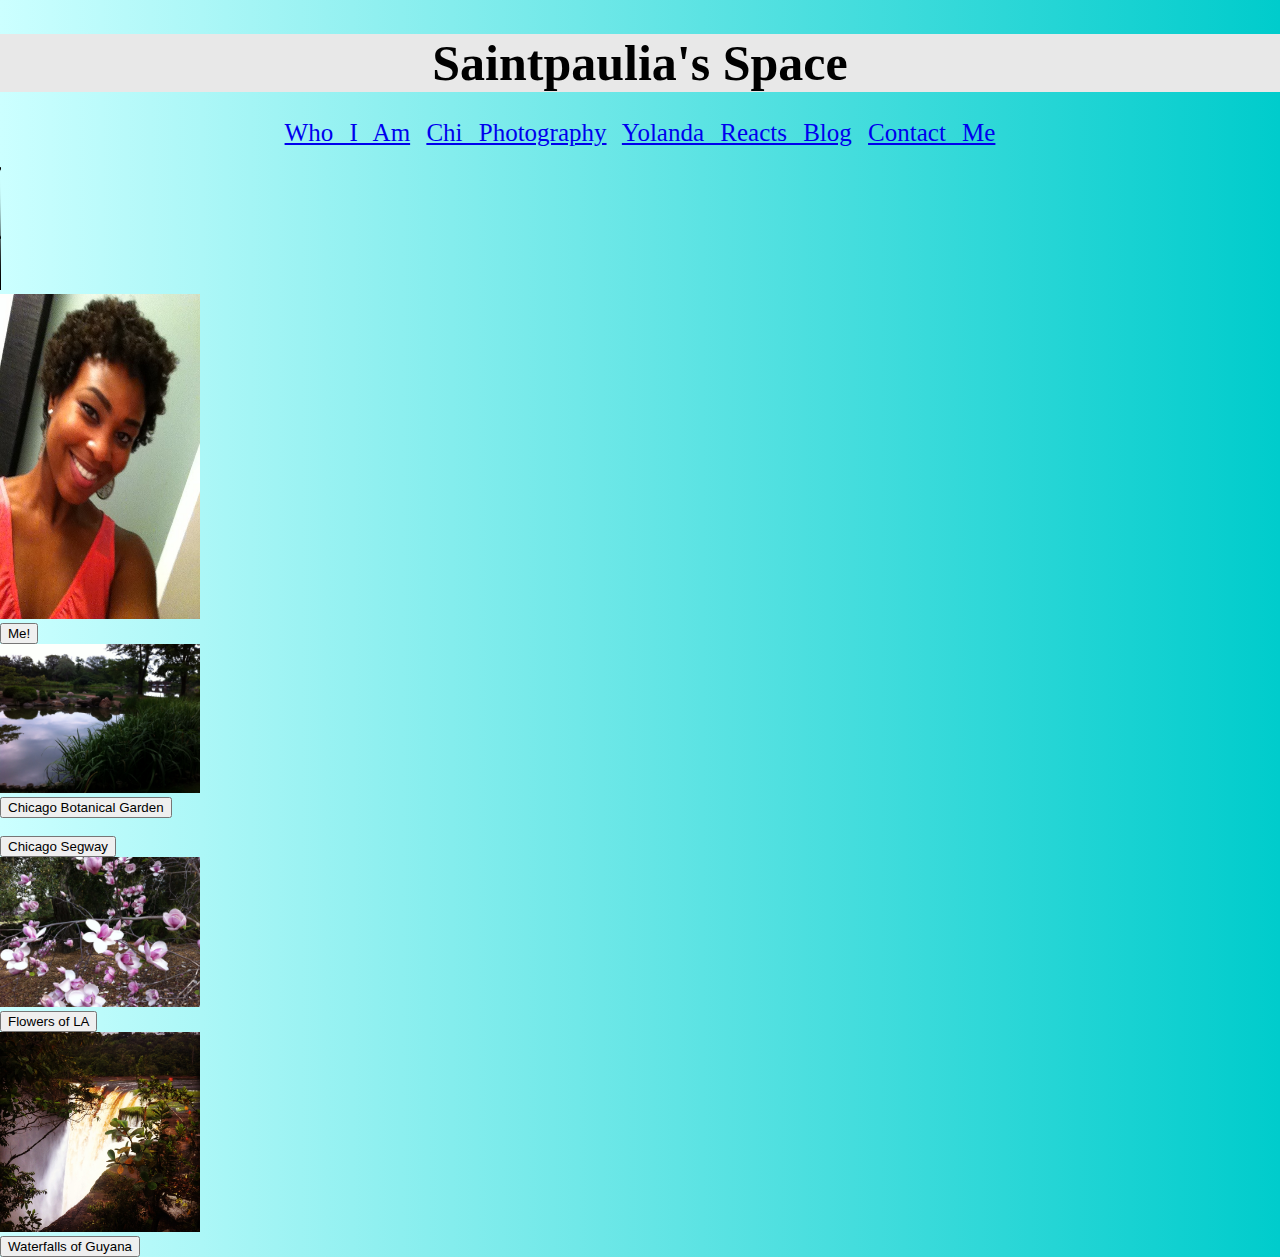
==== index.html @ 1531b591 "update" ====
<!DOCTYPE html>
<html>
<head>
	<title>Saintpaulia</title>
	<link rel="stylesheet" type="text/css" href="styles.css">
</head>

<body>
	<header class="container">
		<h1 class="logo">
			<a ref="index.html">Saintpaulia's Space</a>
		</h1>
	</header>
	<nav class="nav">
		<a href="#">Who I Am</a>
		<a href="#">Chi Photography</a>
		<a href="#">Yolanda Reacts Blog</a>
		<a href="#">Contact Me</a>
	</nav>

	<video controls poster="bikeride.png">
		<source src="assets/video/bikeride.m4v" width="200px" height="200px">
	</video>

	<div class="container-images">
		<div class="column-left">
			<img src="images/me.jpg" width="200px" height="325px" alt="this is me">
			<br />
			<button>Me!</button>
		</div>
		
		<div class="column-right">
			<img src="images/botanicalgarden.jpg" width="200px" alt="this is garden">
			<br />
			<button>Chicago Botanical Garden</button>
		</div>
			
		<div class="column-center"
			<img src="images/segway.jpg" width="200px" alt="this is segway">
			<br />
			<button>Chicago Segway</button>
		</div>

		<div class="column-right">
			<img src="images/flowers.jpg" width="200px" alt="this is flowers">
			<br />
			<button>Flowers of LA</button>
		</div>
		<div class="column-right">
			<img src="images/waterfall.jpg" width="200px" alt="this is the waterfall">
			<br />
			<button>Waterfalls of Guyana</button>
		</div>
	</div>

<body>

</body>
</html>
---- styles.css ----
body {
	background:-webkit-linear-gradient(180deg,#00CCCC, #CCFFFF);
	margin: 0 auto;
	font-style: Papyrus;
}

.logo {
	 
	font-size: 50px;
	text-align: center;
	background-color: #E8E8E8;
	background-size: 20px;
	border-spacing: 20px;
}

.nav {
	text-align: center;
	font-family: Papyrus;
	font-size: 25px;
	word-spacing: 10px;
	line-height: 15px; 
	letter-spacing: 0px; 
}
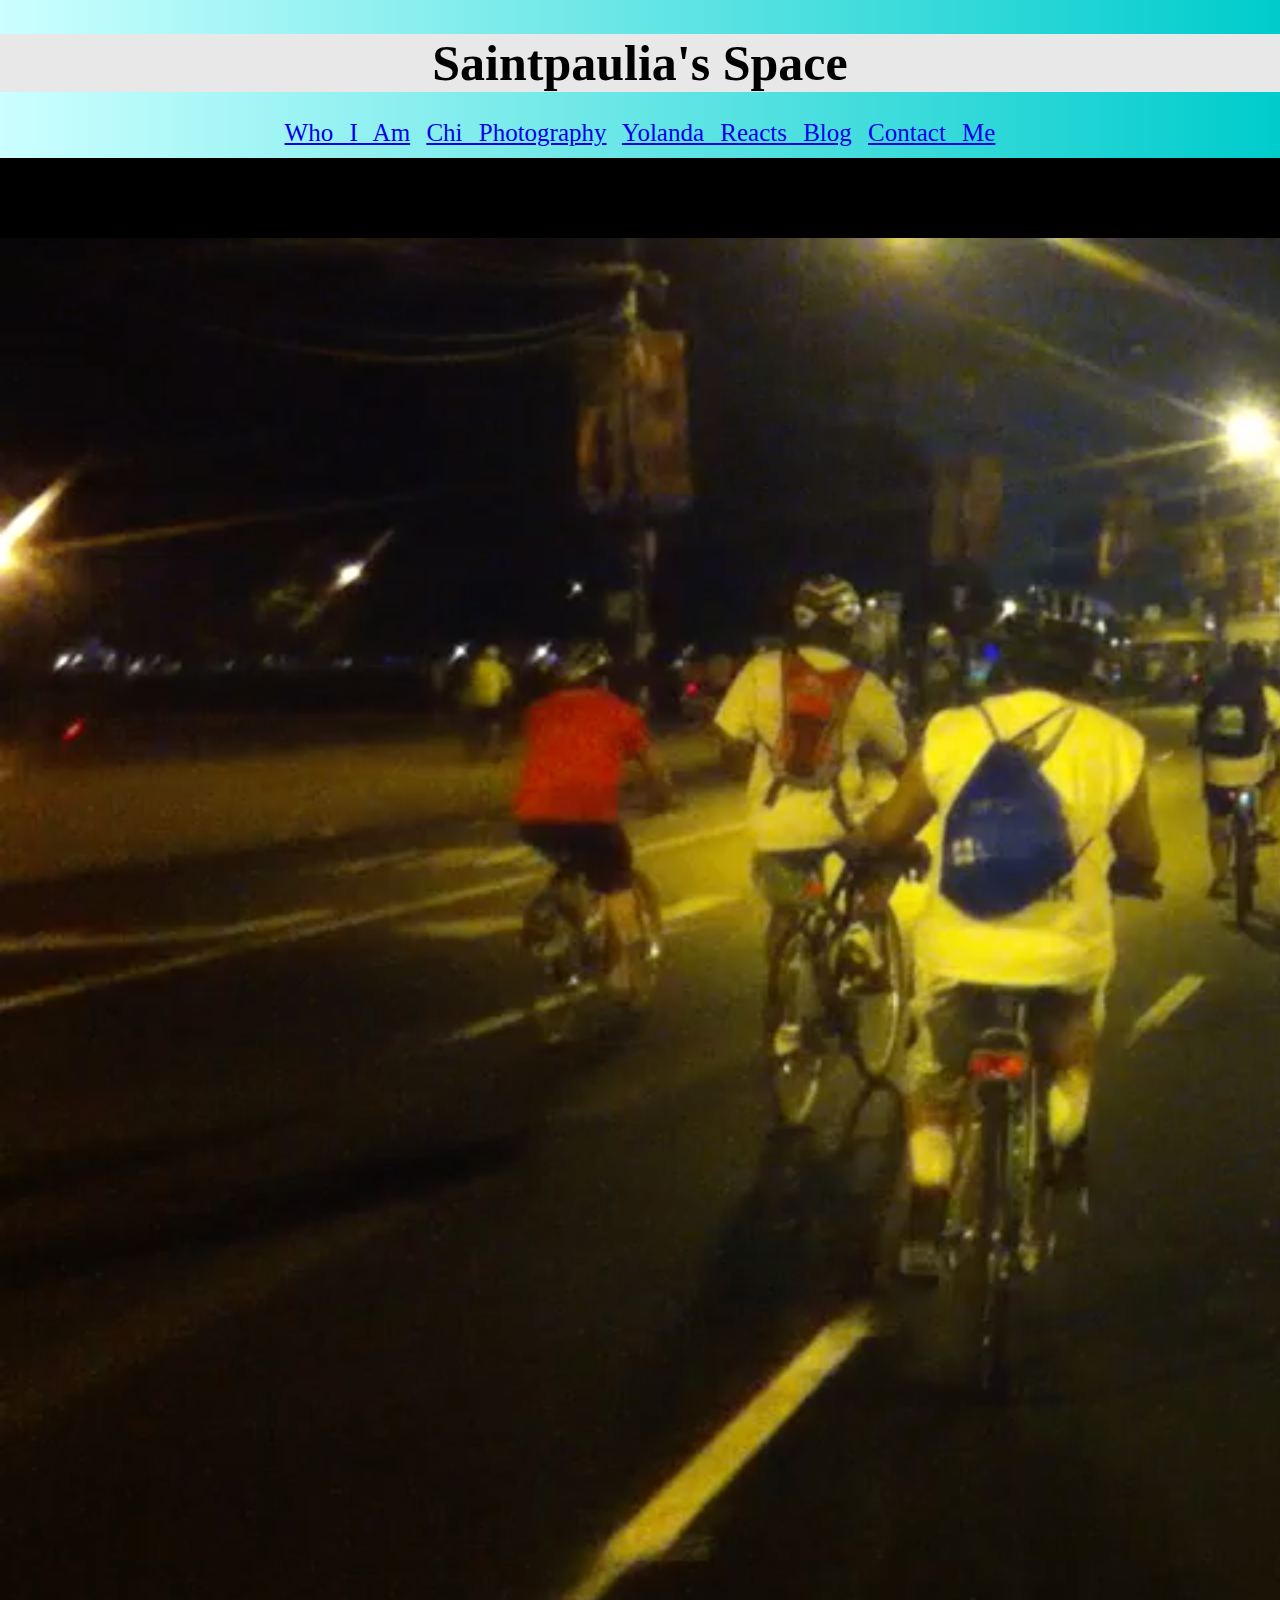
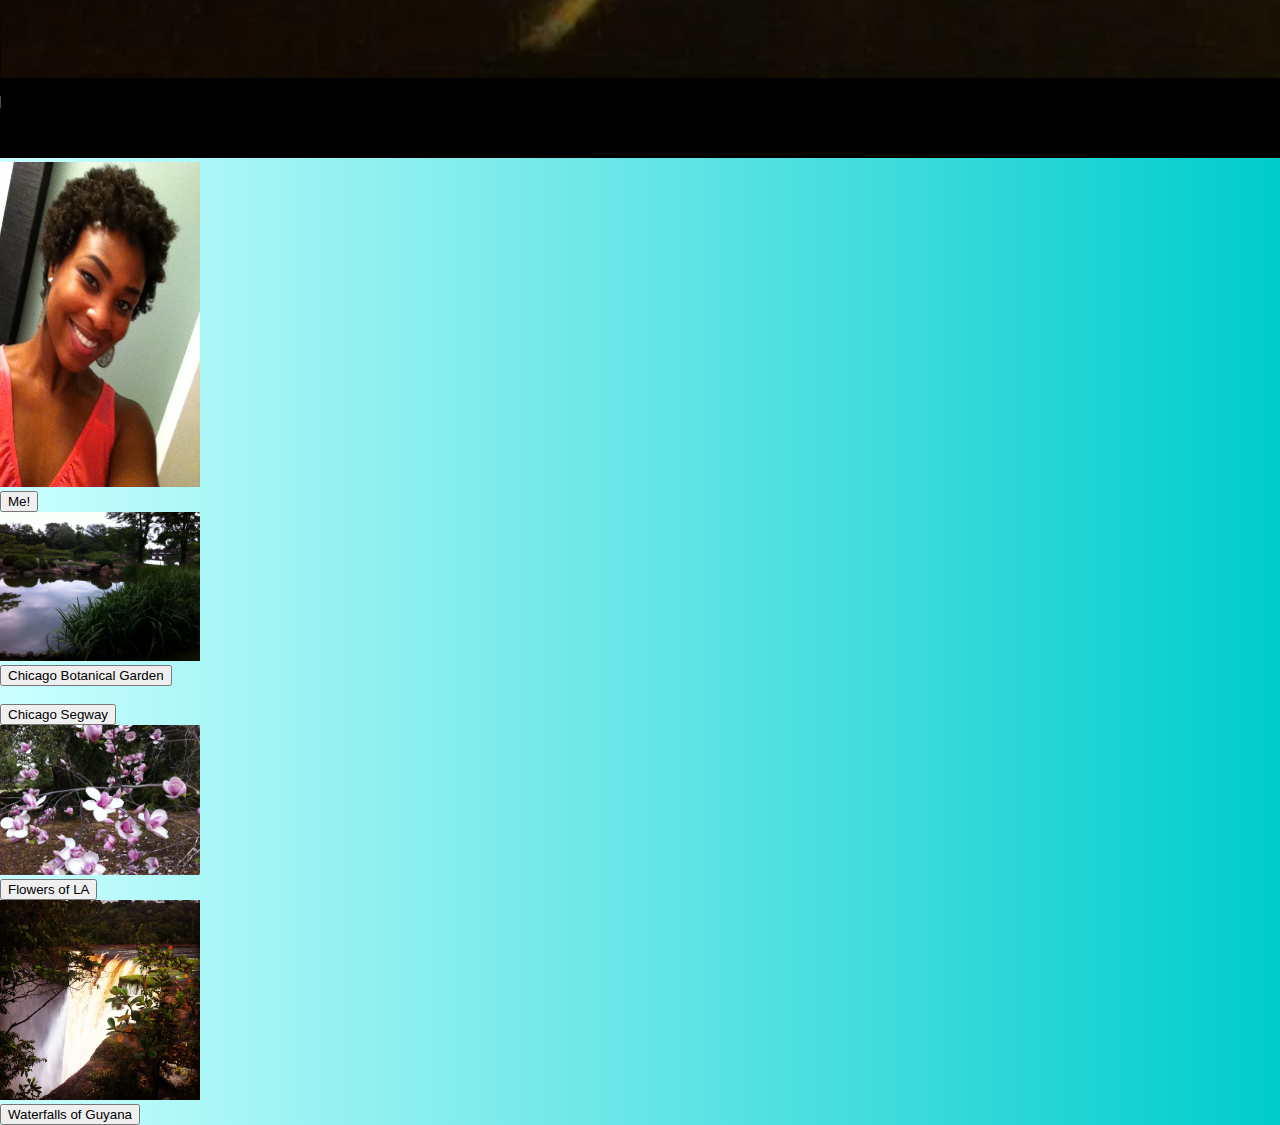
==== commit adcaf231: "change" ====
--- a/index.html
+++ b/index.html
@@ -18,8 +18,10 @@
 		<a href="#">Contact Me</a>
 	</nav>
 
-	<video controls poster="bikeride.png">
-		<source src="assets/video/bikeride.m4v" width="200px" height="200px">
+	<br />
+	
+	<video controls poster="images/bikeride.png">
+		<source src="assets/video/bikeride.m4v" width="100px" height="100px">
 	</video>
 
 	<div class="container-images">
--- a/styles.css
+++ b/styles.css
@@ -12,7 +12,9 @@
 	background-size: 20px;
 	border-spacing: 20px;
 }
-
+video {
+	float: center;
+}
 .nav {
 	text-align: center;
 	font-family: Papyrus;
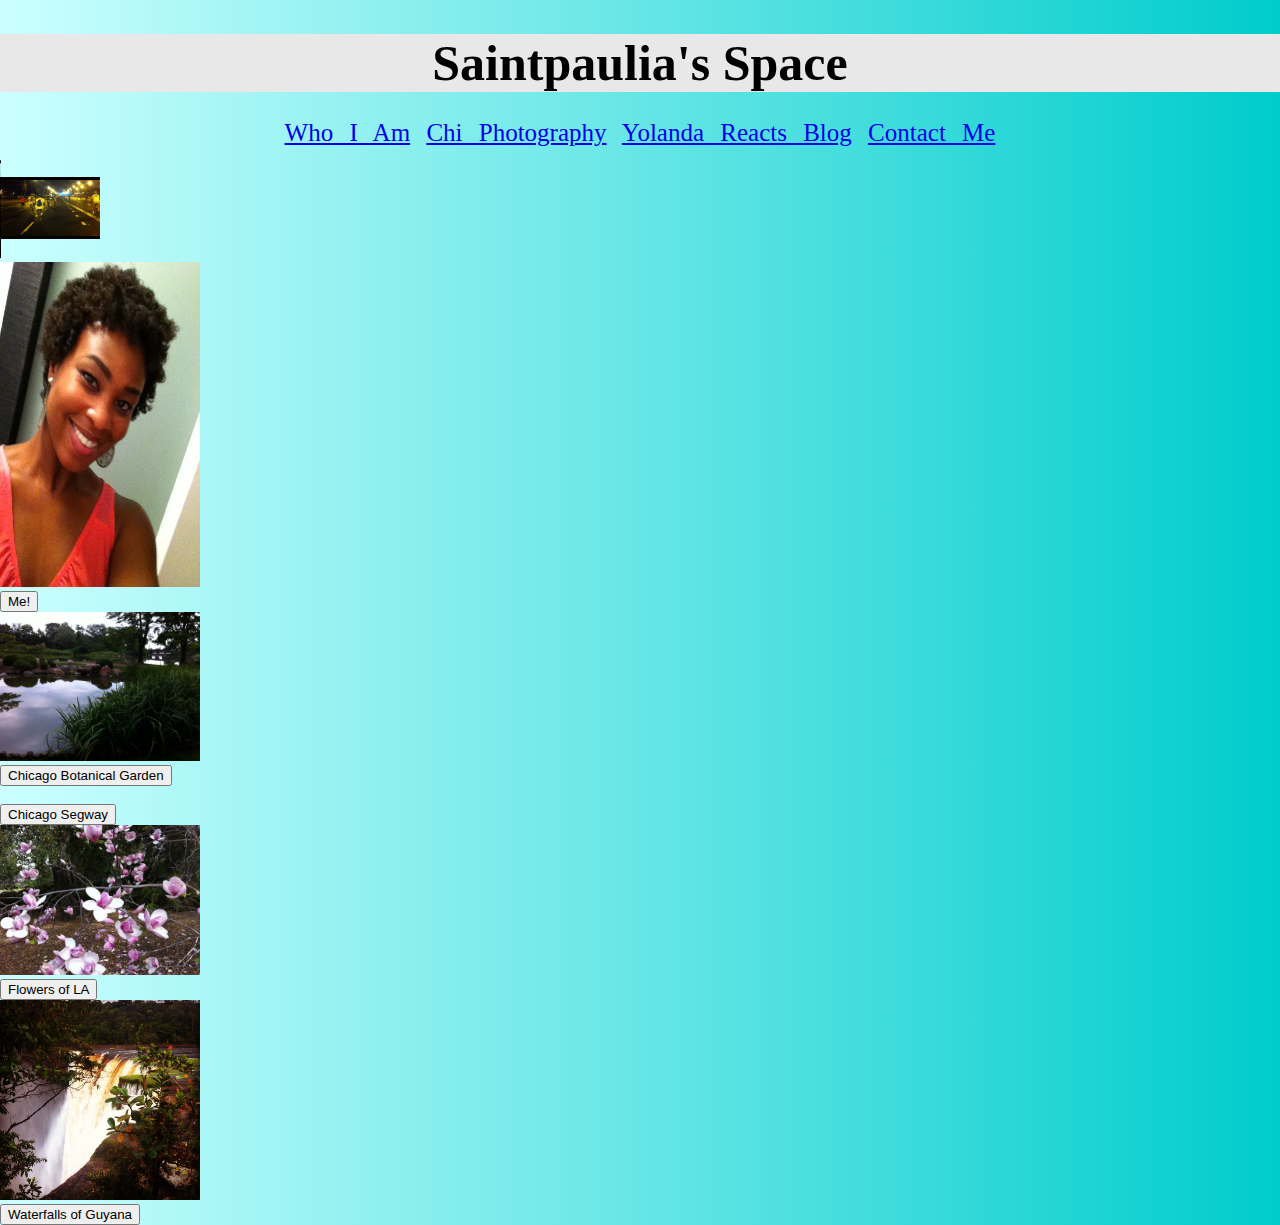
==== commit 3d8cb56e: "px" ====
--- a/index.html
+++ b/index.html
@@ -20,7 +20,7 @@
 
 	<br />
 	
-	<video controls poster="images/bikeride.png">
+	<video controls poster="images/bikeride.png" width="100px" height="100px">
 		<source src="assets/video/bikeride.m4v" width="100px" height="100px">
 	</video>
 
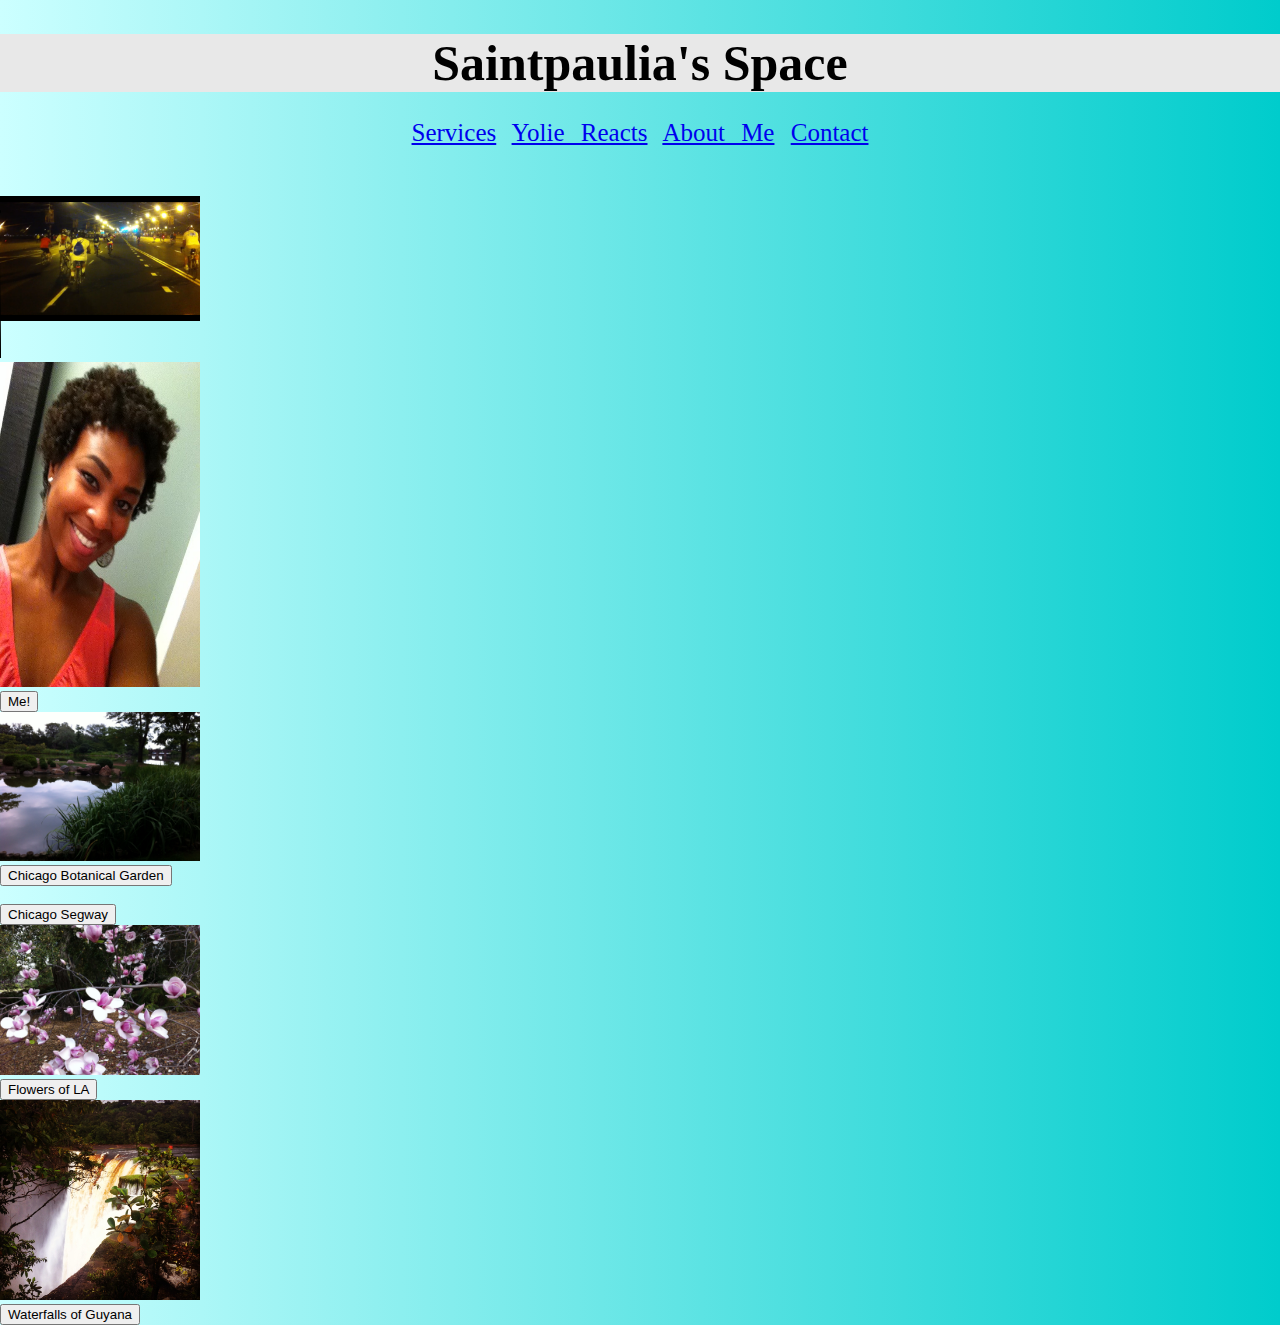
==== commit 89bfcd0c: "edits" ====
--- a/index.html
+++ b/index.html
@@ -12,16 +12,16 @@
 		</h1>
 	</header>
 	<nav class="nav">
-		<a href="#">Who I Am</a>
-		<a href="#">Chi Photography</a>
-		<a href="#">Yolanda Reacts Blog</a>
-		<a href="#">Contact Me</a>
+		<a href="#">Services</a>
+		<a href="#">Yolie Reacts</a>
+		<a href="#">About Me</a>
+		<a href="#">Contact</a>
 	</nav>
 
 	<br />
 	
-	<video controls poster="images/bikeride.png" width="100px" height="100px">
-		<source src="assets/video/bikeride.m4v" width="100px" height="100px">
+	<video controls poster="images/bikeride.png" width="200px" height="200px">
+		<source src="assets/video/bikeride.m4v" width="200px" height="200px">
 	</video>
 
 	<div class="container-images">
--- a/styles.css
+++ b/styles.css
@@ -12,9 +12,7 @@
 	background-size: 20px;
 	border-spacing: 20px;
 }
-video {
-	float: center;
-}
+
 .nav {
 	text-align: center;
 	font-family: Papyrus;
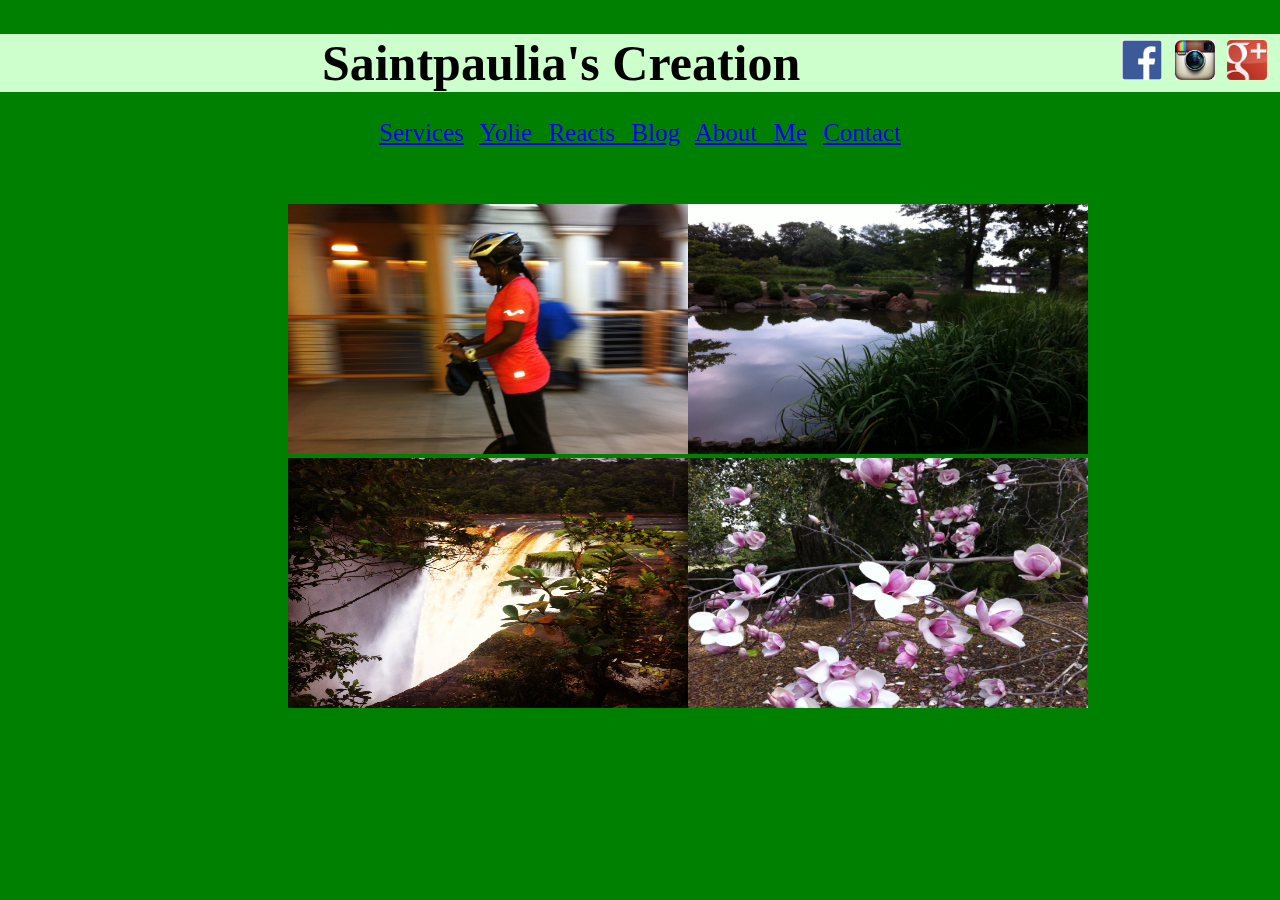
==== commit f4e42f84: "updates" ====
--- a/index.html
+++ b/index.html
@@ -3,55 +3,50 @@
 <head>
 	<title>Saintpaulia</title>
 	<link rel="stylesheet" type="text/css" href="styles.css">
+		
+
 </head>
 
 <body>
 	<header class="container">
 		<h1 class="logo">
-			<a ref="index.html">Saintpaulia's Space</a>
+			<a ref="index.html">Saintpaulia's Creation</a>
+		<span class="icons">
+			<img src="images/facebook.png" width="40px" height="40px">
+			<img src="images/instagram.jpg" width="40px" height="40">
+			<img src="images/google+.png" width="40" height="40px">
+		</span> 
 		</h1>
+
 	</header>
 	<nav class="nav">
 		<a href="#">Services</a>
-		<a href="#">Yolie Reacts</a>
+		<a href="#">Yolie Reacts Blog</a>
 		<a href="#">About Me</a>
 		<a href="#">Contact</a>
 	</nav>
 
-	<br />
-	
-	<video controls poster="images/bikeride.png" width="200px" height="200px">
-		<source src="assets/video/bikeride.m4v" width="200px" height="200px">
-	</video>
-
 	<div class="container-images">
-		<div class="column-left">
-			<img src="images/me.jpg" width="200px" height="325px" alt="this is me">
-			<br />
-			<button>Me!</button>
-		</div>
 		
 		<div class="column-right">
-			<img src="images/botanicalgarden.jpg" width="200px" alt="this is garden">
+			<img src="images/botanicalgarden.jpg" width="400px" height="250px" alt="this is garden">
 			<br />
-			<button>Chicago Botanical Garden</button>
 		</div>
 			
-		<div class="column-center"
-			<img src="images/segway.jpg" width="200px" alt="this is segway">
+		<div class="column-right">
+			<img src="images/segwaymom.jpg" width="400px" height="250px" alt="this is segwaymom">
 			<br />
-			<button>Chicago Segway</button>
 		</div>
 
 		<div class="column-right">
-			<img src="images/flowers.jpg" width="200px" alt="this is flowers">
+			<img src="images/flowers.jpg" width="400px" height="250px" alt="this is flowers">
 			<br />
-			<button>Flowers of LA</button>
+		
 		</div>
 		<div class="column-right">
-			<img src="images/waterfall.jpg" width="200px" alt="this is the waterfall">
+			<img src="images/waterfall.jpg" width="400px" height="250px" alt="this is the waterfall">
 			<br />
-			<button>Waterfalls of Guyana</button>
+			
 		</div>
 	</div>
 
--- a/styles.css
+++ b/styles.css
@@ -1,5 +1,5 @@
 body {
-	background:-webkit-linear-gradient(180deg,#00CCCC, #CCFFFF);
+	background-color: green;
 	margin: 0 auto;
 	font-style: Papyrus;
 }
@@ -7,10 +7,17 @@
 .logo {
 	 
 	font-size: 50px;
+	font-style: Arial;
 	text-align: center;
-	background-color: #E8E8E8;
-	background-size: 20px;
-	border-spacing: 20px;
+	text-indent: left;
+	background-color: #CCFFCC;
+	background-width: 20px;
+	border-spacing: 30px;
+}
+
+.icons {
+	float: right;
+	padding-right: 1%;
 }
 
 .nav {
@@ -22,3 +29,28 @@
 	letter-spacing: 0px; 
 }
 
+.container-images {
+	padding-top: 5%;
+	padding-right: 15%;
+}
+.column-left {
+	float: left;
+}
+
+.column-right {
+	float: right;
+}
+
+.column-center {
+	display: right;
+}
+
+button {
+		width: 100px;
+		font-size: 8px;
+		height: 30px;
+		border: 3px solid white;
+		border-radius: 20%;
+		display: inline-block;
+		font-size: 15px;
+}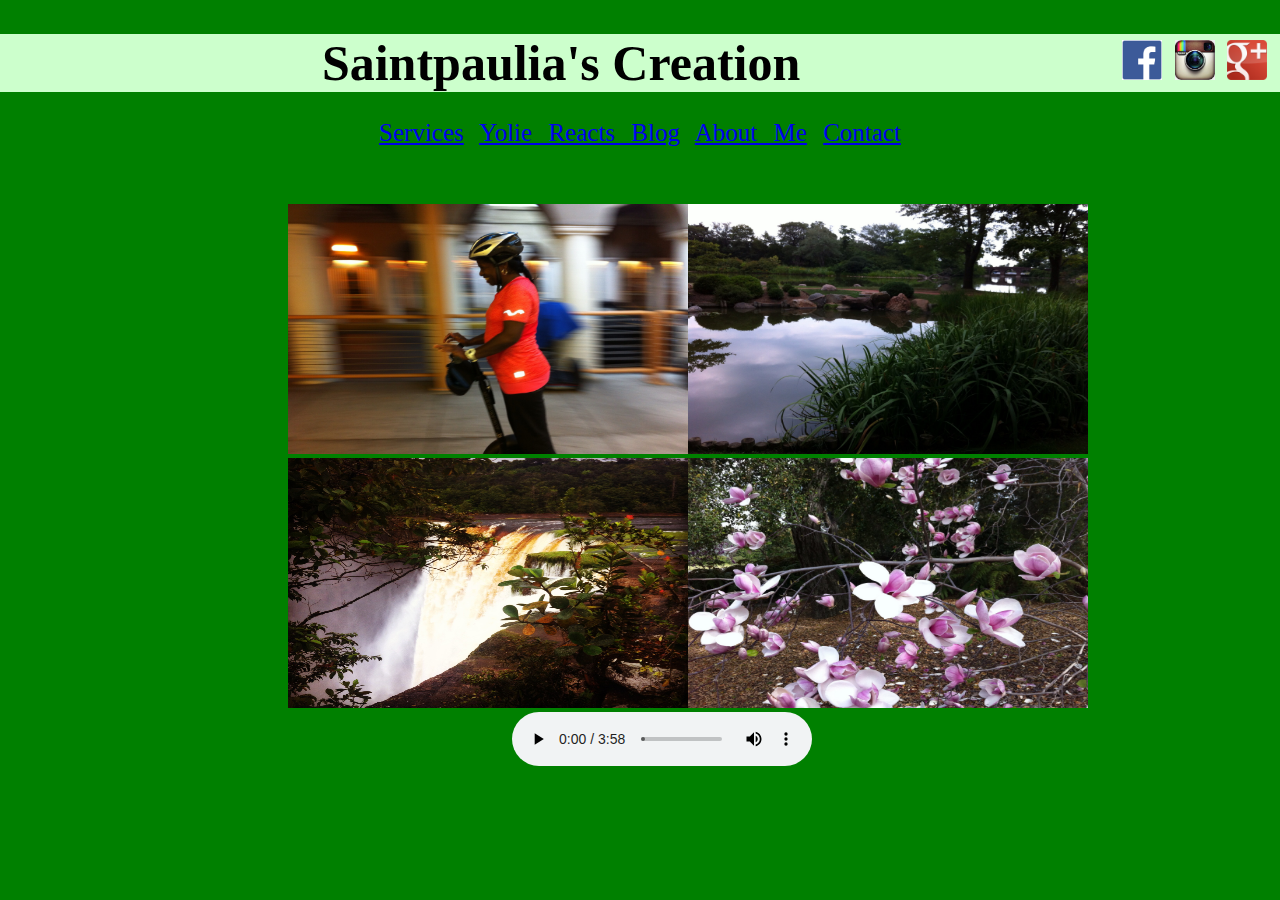
==== commit d53aaf7d: "changes" ====
--- a/index.html
+++ b/index.html
@@ -50,6 +50,10 @@
 		</div>
 	</div>
 
+<audio controls>
+	<source src="assets/audio/tellme.mp3">
+</audio>
+
 <body>
 
 </body>
--- a/styles.css
+++ b/styles.css
@@ -53,4 +53,8 @@
 		border-radius: 20%;
 		display: inline-block;
 		font-size: 15px;
+}
+
+audio {
+	padding-left: 40%;
 }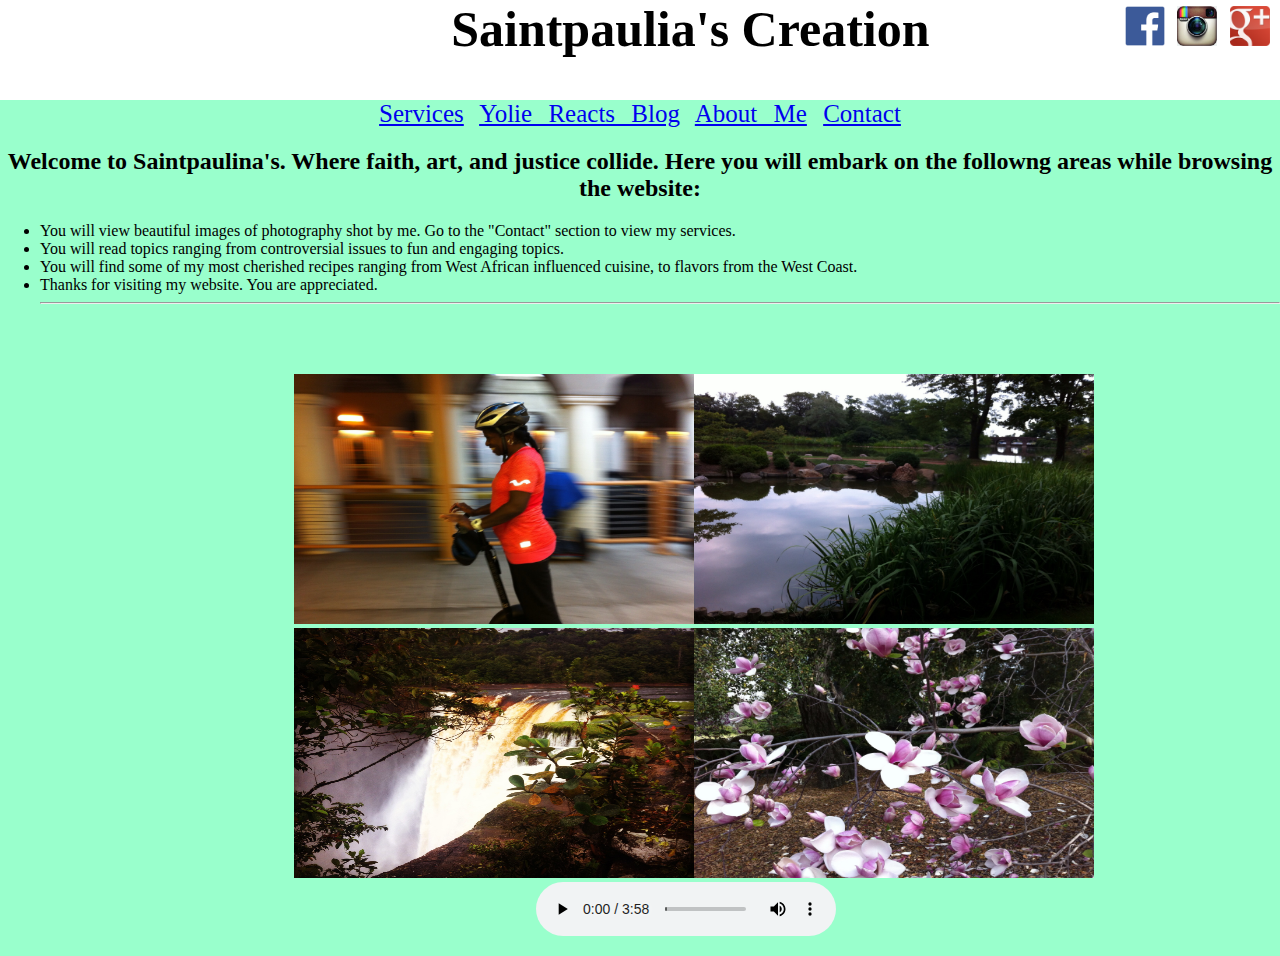
==== commit 755c5ae5: "changes" ====
--- a/index.html
+++ b/index.html
@@ -3,7 +3,7 @@
 <head>
 	<title>Saintpaulia</title>
 	<link rel="stylesheet" type="text/css" href="styles.css">
-		
+	<link href='https://fonts.googleapis.com/css?family=Josefin+Sans' rel='stylesheet' type='text/css'>	
 
 </head>
 
@@ -17,15 +17,23 @@
 			<img src="images/google+.png" width="40" height="40px">
 		</span> 
 		</h1>
+	</header>
 
-	</header>
-	<nav class="nav">
-		<a href="#">Services</a>
-		<a href="#">Yolie Reacts Blog</a>
-		<a href="#">About Me</a>
-		<a href="#">Contact</a>
-	</nav>
+		<nav class="nav">
+			<a href="#">Services</a>
+			<a href="#">Yolie Reacts Blog</a>
+			<a href="#">About Me</a>
+			<a href="#">Contact</a>
+		</nav>
 
+		<h2> Welcome to Saintpaulina's. Where faith, art, and justice collide. Here you will embark on the followng areas while browsing the website:</h2>
+		<ul>
+			<li>You will view beautiful images of photography shot by me. Go to the "Contact" section to view my services.</li>
+			<li>You will read topics ranging from controversial issues to fun and engaging topics.</li>
+			<li>You will find some of my most cherished recipes ranging from West African influenced cuisine, to flavors from the West Coast.</li>
+			<li>Thanks for visiting my website. You are appreciated.</li>
+		<hr />
+			
 	<div class="container-images">
 		
 		<div class="column-right">
--- a/styles.css
+++ b/styles.css
@@ -1,18 +1,32 @@
+* {
+	font-style: Arimo; 
+}
+
 body {
-	background-color: green;
-	margin: 0 auto;
+	background-color: #99FFCC;
+	margin: 0;
 	font-style: Papyrus;
 }
 
+h2 {
+	font-size: 24px;
+	text-align: center;
+	font-style: Papyrus;
+}
 .logo {
 	 
 	font-size: 50px;
-	font-style: Arial;
+	font-style: Josefin+Sans;
 	text-align: center;
 	text-indent: left;
-	background-color: #CCFFCC;
-	background-width: 20px;
-	border-spacing: 30px;
+	border-spacing: 40%;
+	margin: 0;
+	padding-left: 20%;
+}
+
+.container {
+	height: 100px;
+	background-color: white;
 }
 
 .icons {
@@ -25,8 +39,8 @@
 	font-family: Papyrus;
 	font-size: 25px;
 	word-spacing: 10px;
-	line-height: 15px; 
 	letter-spacing: 0px; 
+
 }
 
 .container-images {
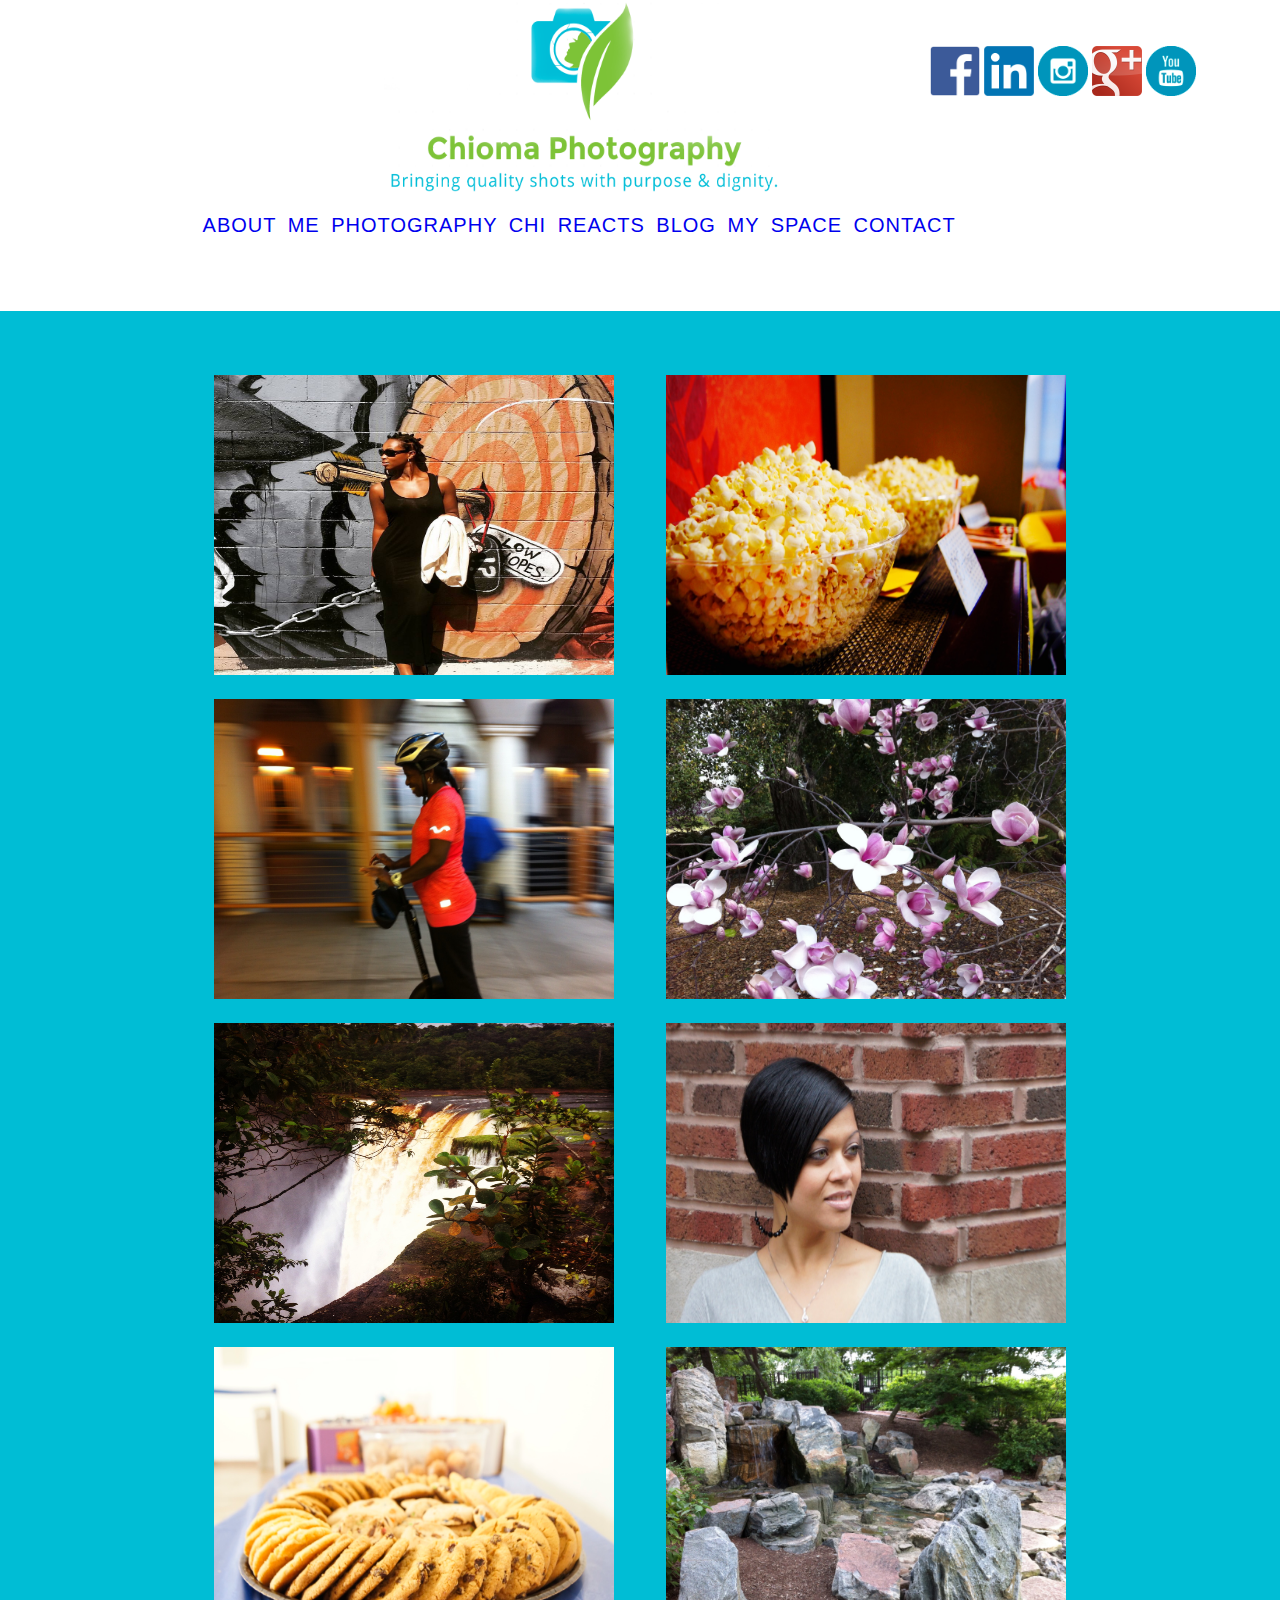
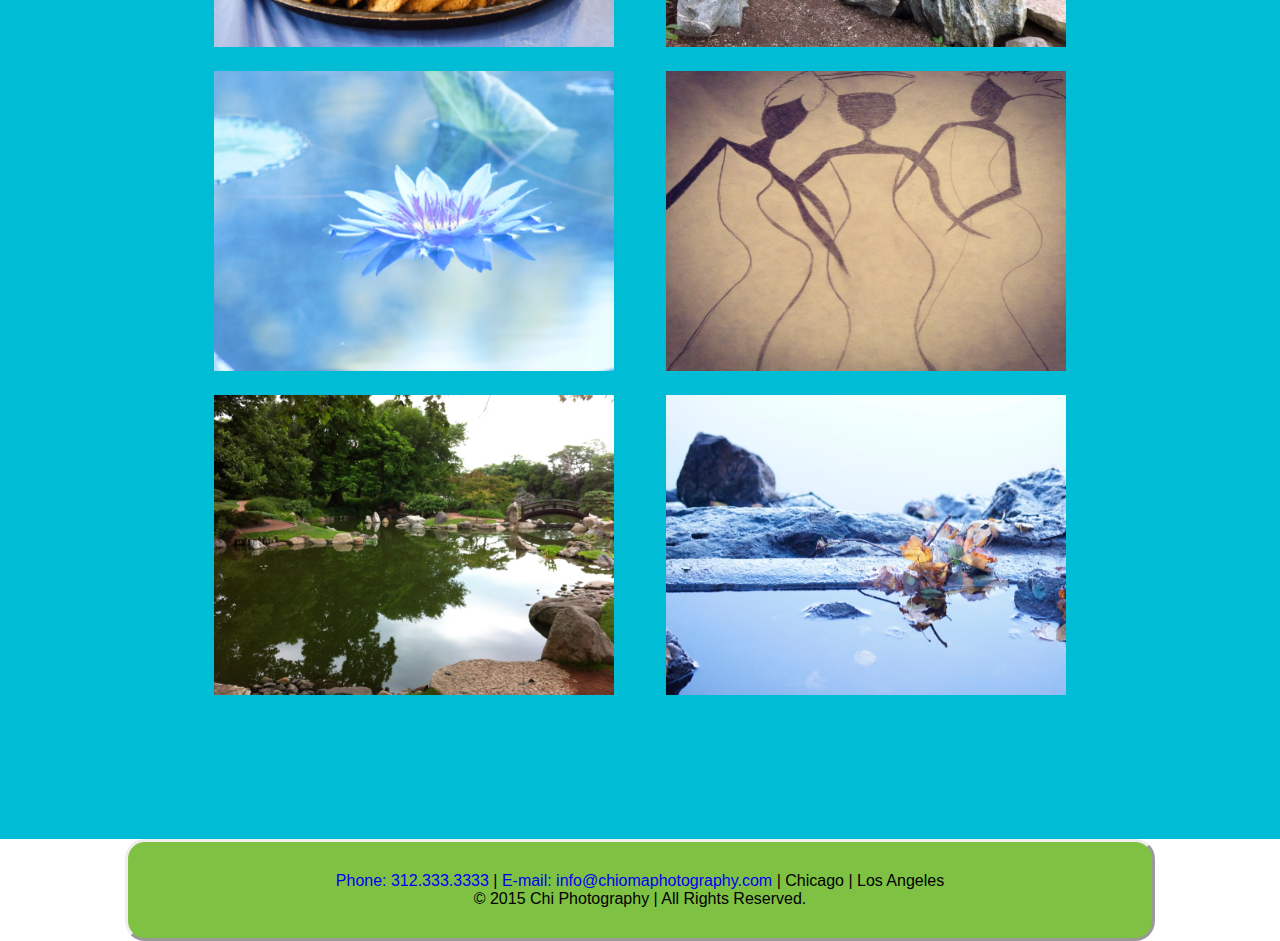
==== commit 1e65380c: "change" ====
--- a/index.html
+++ b/index.html
@@ -1,68 +1,105 @@
 <!DOCTYPE html>
 <html>
 <head>
-	<title>Saintpaulia</title>
-	<link rel="stylesheet" type="text/css" href="styles.css">
-	<link href='https://fonts.googleapis.com/css?family=Josefin+Sans' rel='stylesheet' type='text/css'>	
-
+	<title></title>
+	<link rel="stylesheet" type="text/css" href="style.css">
 </head>
 
 <body>
-	<header class="container">
-		<h1 class="logo">
-			<a ref="index.html">Saintpaulia's Creation</a>
-		<span class="icons">
-			<img src="images/facebook.png" width="40px" height="40px">
-			<img src="images/instagram.jpg" width="40px" height="40">
-			<img src="images/google+.png" width="40" height="40px">
-		</span> 
-		</h1>
+	<span class="icons">
+		<a href="https://www.facebook.com/yolanda.richardsalbert">
+			<img src="images/facebook.png" width="50px" height="50px">
+		</a>
+	
+		<a href="https://www.linkedin.com/pub/yolanda-richards-albert/2a/7b1/b84">
+			<img src="images/linkedin.png" width="50px" height="50px">
+		</a>
+	
+		<a href="https://instagram.com/yoliechichi/">
+			<img src="images/instagram.png" width="50px" height="50px">
+		</a>
+	
+		<a href="https://plus.google.com/u/0/112131910282366564507/posts">
+			<img src="images/google+.png" width="50px" height="50px">
+		</a>
+	
+		<a href="https://www.youtube.com/channel/UCscbswqUvgxe1jzZ8GDnzEQ">
+			<img src="images/youtube.png" width="50px" height="50px">
+		</a>
+	</span>
+
+	<header class="chi-logo">
+		<a href="#">
+			<img src="images/logo.png" width="400px" height="200px">
+		</a>
 	</header>
 
-		<nav class="nav">
-			<a href="#">Services</a>
-			<a href="#">Yolie Reacts Blog</a>
-			<a href="#">About Me</a>
-			<a href="#">Contact</a>
-		</nav>
+	<nav class="nav">
+		<a href="#">ABOUT ME</a>
+		<a href="#">PHOTOGRAPHY</a>
+		<a href="#">CHI REACTS BLOG</a>
+		<a href="#">MY SPACE</a>
+		<a href="#">CONTACT</a>
+	</nav>	
 
-		<h2> Welcome to Saintpaulina's. Where faith, art, and justice collide. Here you will embark on the followng areas while browsing the website:</h2>
-		<ul>
-			<li>You will view beautiful images of photography shot by me. Go to the "Contact" section to view my services.</li>
-			<li>You will read topics ranging from controversial issues to fun and engaging topics.</li>
-			<li>You will find some of my most cherished recipes ranging from West African influenced cuisine, to flavors from the West Coast.</li>
-			<li>Thanks for visiting my website. You are appreciated.</li>
-		<hr />
-			
 	<div class="container-images">
 		
-		<div class="column-right">
-			<img src="images/botanicalgarden.jpg" width="400px" height="250px" alt="this is garden">
-			<br />
+		<div class="photo-1">
+			<img src="images/yolieatl.jpg" width="400px" height="300px" alt="this is yolie in atl">
+		</div>
+		
+		<div class="photo-2">
+			<img src="images/popcorn.jpg" width="400px" height="300px" alt="this is popcorn">
 		</div>
 			
-		<div class="column-right">
-			<img src="images/segwaymom.jpg" width="400px" height="250px" alt="this is segwaymom">
-			<br />
+		<div class="photo-3">
+			<img src="images/segway.jpg" width="400px" height="300px" alt="this is segwaymom">
 		</div>
 
-		<div class="column-right">
-			<img src="images/flowers.jpg" width="400px" height="250px" alt="this is flowers">
-			<br />
+		<div class="photo-4">
+			<img src="images/flowers.jpg" width="400px" height="300px" alt="this is flowers">
+		</div>
+
+		<div class="photo-5">
+			<img src="images/waterfall.jpg" width="400px" height="300px" alt="this is the waterfall">
+		</div>
 		
+		<div class="photo-6">
+			<img src="images/aneesa.jpg" width="400px" height="300px" alt="this is aneesa">
 		</div>
-		<div class="column-right">
-			<img src="images/waterfall.jpg" width="400px" height="250px" alt="this is the waterfall">
-			<br />
-			
+		
+		<div class="photo-7">
+			<img src="images/cookies.jpg" width="400px" height="300px" alt="this is cookies">
+		</div>
+		
+		<div class="photo-8">
+			<img src="images/rocks.jpg" width="400px" height="300px" alt="this is rocks">
+		</div>
+		
+		<div class="photo-9">
+			<img src="images/stillflower.jpg" width="400px" height="300px" alt="this is still flowers">
+		</div>
+		
+		<div class="photo-10">
+			<img src="images/drawing.jpg" width="400px" height="300px" alt="this is the drawing">
+		</div>
+		
+		<div class="photo-11">
+			<img src="images/gardenjapan.jpg" width="400px" height="300px" alt="this is the japanese garden">
+		</div>
+		
+		<div class="photo-12">
+			<img src="images/pond.jpg" width="400px" height="300px" alt="this is the pond">
 		</div>
 	</div>
 
-<audio controls>
-	<source src="assets/audio/tellme.mp3">
-</audio>
 
-<body>
+	<footer class="footer">
+		<p>
+			<a href="#">Phone: 312.333.3333</a> | <a href="#"> E-mail: info@chiomaphotography.com</a> | Chicago | Los Angeles</a>
+		</p>
+		<p>&copy 2015 Chi Photography |  All Rights Reserved.</p>
+	</footer>
 
 </body>
 </html>--- a/style.css
+++ b/style.css
@@ -0,0 +1,85 @@
+* {
+	margin: 0 auto; 
+	font-size: Arial;	
+}
+
+html, body {
+    top:0;
+    bottom:0;
+    left:0;
+    right:0;
+}
+
+a {
+	text-decoration: none;
+}
+
+nav {
+	font-size: 20px;
+	margin: 10px;
+	margin-left: 5%;
+	padding-left: 20px;
+	padding-bottom: 5%;
+	text-indent: 10%; 
+	text-decoration: none;
+	font-family: helvetica;
+	background-color: white;
+	word-spacing: 5px;
+	letter-spacing: 1px;
+}
+
+.chi-logo {
+	padding-left: 30%;
+	background-color:  ;
+}
+
+.container-images {
+	padding: 5%;
+	background-color: #00bdd5;
+	height: 2000px;
+}
+
+.photo-1, .photo-3, .photo-5, .photo-7, .photo-9, .photo-11, .photo-13 {
+	float: left;
+	margin-left: 150px;
+	padding-bottom: 20px;
+}
+
+.photo-2, .photo-4, .photo-6, .photo-8, .photo-10, .photo-12 {
+	float: right;
+	margin-right: 150px;
+	padding-bottom: 20px;
+}
+
+span {
+	float: right;
+	margin-right: 5%;
+	border-top: 20%;
+	margin-top: 2%;
+	background-color;
+	padding: 20px;
+}
+
+
+
+.footer {
+	text-indent: bottom;
+	text-align: center;
+	background-height: 50%;
+	width: 80%;
+	height: 25%;
+	padding-top: 30px;
+	padding-bottom: 30px;
+	background-color: #7fc143;
+	font-family: arial;
+	float: bottom;
+	border-radius: 30%;
+	border-top-right-radius: 20px;
+	border-top-left-radius: 20px;
+	border-bottom-right-radius: 20px;
+	border-bottom-left-radius: 20px;
+	border-style: outset;
+}
+
+
+ 
